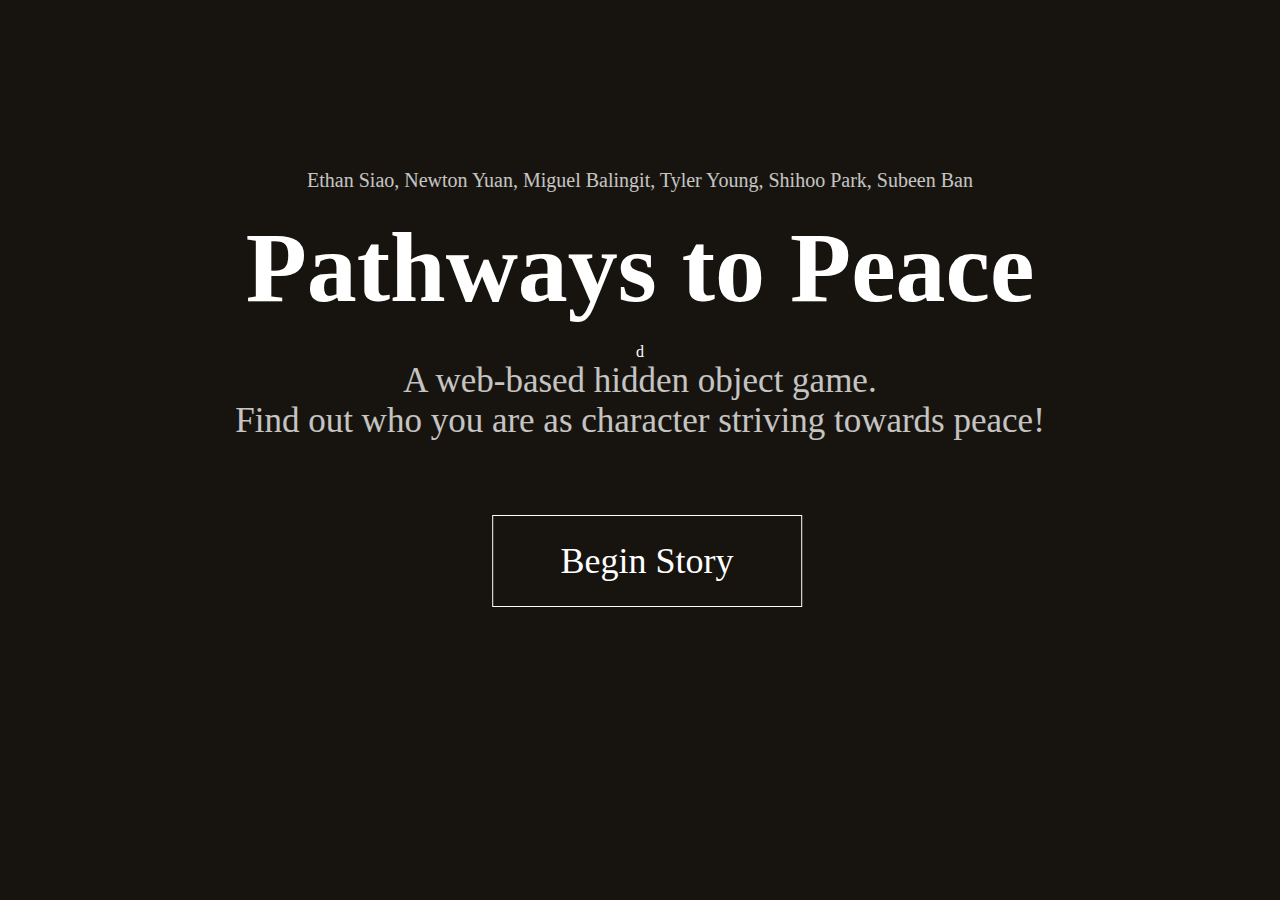
==== home.html @ 8b053512 "newton eats ass" ====
<!DOCTYPE html>
<html lang="en">
  <head>
    <meta charset="UTF-8" />
    <meta nam="viewport" content="width=device-width, initial-scale=1.0" />
    <link rel="icon" href="./favicon.svg" type="image/x-icon" />
    <link rel="stylesheet" href="./main.css" />
    <script src="./main.js"></script>
    <title>Hackathon 2024</title>
  </head>

  <body>
    <i onclick="darkMode()"
      ><img
        id="darkModeIconToggle"
        class="darkModeIcon"
        src="./icons/darkmode_icon.png"
    /></i>

    <div class="mainBody">
      <p class="names">Ethan Siao, Newton Yuan, Miguel Balingit, Tyler Young, Shihoo Park, Subeen Ban</p>
      <h1 class="mainText">Pathways to Peace</h1>d
      <p class="subtitle">A web-based hidden object game.<br> Find out who you are as character striving towards peace!</p>
      <a onclick="transitionToPage('./cutscene.html')"><div class="animated start-button">Begin Story</div></a>
  </body>
</html>
---- main.css ----
body {
  background: #17140f;
  opacity: 0;
  transition: 0.3s;
  font-family: defaultFont;
  overflow: hidden;
}

@font-face {
  font-family: defaultFont;
  src: url("./fonts/chary.ttf");
}

@font-face {
  font-family: textFont;
  src: url("./fonts/chary.ttf");
}

h1,
h2 {
  font-family: defaultFont;
  margin: 0;
}

p,
button,
a {
  font-family: textFont;
  margin: 0;
  text-decoration: none;
}

a {
  color: grey;
}

#overhead-title {
  font-size: 65px;
  position: absolute;
  left: 0; 
  right: 0; 
  margin-left: auto; 
  margin-right: auto;
  max-width: fit-content;
  top: 2rem;
}


.mainText {
  transition: 0.3s;
  color: #17140f;
  padding: 0;
  margin: 0;
  font-size: 100px;
  margin-bottom: 2vh;
}

.subtitle {
  transition: 0.3s;
  font-size: 35px;
  color: #17140f;
  opacity: 75%;
  margin-bottom: 2vh;
}

.names {
  transition: 0.3s;
  font-size: 20px;
  color: #17140f;
  opacity: 75%;
  margin-bottom: 2vh;
}

.loading-container {
  position: absolute;
  left: calc(50% - 300px);
  top: 45%;
  width: 600px;
  text-align: center;
}

.loading {
  border: 1px solid white;
  padding: 10px;
}

.progress {
  position: absolute;
  background-color: white;
  color: white;
  width: 0px;
  padding: 10px;
  bottom: 1px;
  left: 0px;
}

.mainBody {
  position: absolute;
  top: 40%;
  left: 50%;
  margin-right: -50%;
  transform: translate(-50%, -50%);
  text-align: center;
}

.iconResize {
  height: 28;
}

.btn-icon {
  transition: 0.3s;
  zoom: 5%;
  filter: brightness(0.5);
  padding: 150px;
}

.btn-down {
  zoom: 2%;
  filter: brightness(0.5);
  margin-left: 40vh;
  transition: 0.3s;
}

.btn-menu {
  margin-top: 2.5vh;
  display: flex;
  margin-bottom: 2vh;
  align-items: center;
  justify-content: center;
}

.darkMode {
  background-color: #17140f;
  color: white;
}

.dropdown {
  display: flex;
  justify-content: center;
}

.dropdown-btn {
  padding: 0.5vh 1vh 0.5vh 1vh;
}

.dropdown-btn:hover {
  background-color: rgb(0, 0, 0, 0.1);
  transition: all 0.3s ease;
}

.darkModeIcon {
  transition: 0.3s;
  zoom: 5%;
  filter: brightness(0.5);
  position: absolute;
  top: 200px;
  right: 200px;
  visibility: hidden;
}

.darkModeIcon:hover {
  transform: scale(1.2);
  transition: all 0.2s ease;
}

.darkModeText {
  transition: 0.3s;
  color: white;
}

.dropdown-content {
  background-color: rgba(0, 0, 0, 0.2);
  position: absolute;
  display: grid;
  grid-template-columns: auto auto;
  column-gap: 1vh;
  margin-top: 4vh;
  padding: 1vh 2vh 1vh 2vh;
  z-index: 1;
  opacity: 0;
  visibility: hidden;
  transition: visibility 0s 0.15s, opacity 0.15s linear;
}

.dropdown-content a {
  display: block;
  padding: 0.5vh 1vh;
}

.dropdown-content a:hover {
  background-color: rgba(0, 0, 0, 0.2);
}

.show {
  opacity: 1;
  visibility: visible;
  transition: opacity 0.15s ease-in;
}

.dropdown-rotate {
  transform: rotate(180deg);
  transition: transform 0.2s ease-out;
}

/* Poverty */

#project-container {
  display: flex;
  place-items: center;
  place-content: center;
  width: 100%;
  height: 100%;
  background-repeat: no-repeat;
  background-position: center;
  background-size: contain;
  opacity: 100%;
  transition: 0.6s;
}

#project-body {
  display: flex;
  width: 90%;
  height: 90%;
}

#project-text {
  position: relative;
  width: 30%;
  padding-right: 3vw;

  .preview-title {
    font-family: "Roboto Mono", monospace;
  }

  h1 {
    font-size: 4vw;
    margin-bottom: 30px;
  }

  .preview-description {
    font-size: 2vw;
  }

  #project-properties {
    margin-top: 3vh;
  }

  .tag-container {
    position: absolute;
  }

  .project-tag {
    border: #4e4e4e solid 2px;
    padding: 0.5vw;
    margin: 0;
    display: inline-flex;
    font-size: 1.5vw;
    font-size: 1vw;
    margin-right: 0.5vw;
  }
}

#project-buttons {
  position: absolute;
  bottom: 0;
}

#project-preview {
  display: inline;
  place-content: center;
  place-items: center;
  width: 70%;
  overflow-y: scroll;
}

.preview-content {
  -webkit-box-sizing: border-box; /* Safari/Chrome, other WebKit */
  -moz-box-sizing: border-box; /* Firefox, other Gecko */
  box-sizing: border-box; /* Opera/IE 8+ */
  width: calc(100% - 20px);
  height: auto;
  margin: 10px;
  padding: 0;
}

.scrollbar {
  scrollbar-color: #4e4e4e transparent;
}

.project-btn {
  display: inline-flex;
  align-items: center;
  border: #4e4e4e solid 2px;
  padding: 0.5vw;
  margin: 0;
  margin-right: 0.5vw;
  cursor: pointer;

  p {
    font-size: 1vw;
    margin-left: 0.3vw;
    margin-right: 0.3vw;
  }
}

.project-btn:hover {
  transition-duration: 0.3s;
  opacity: 0.5;
}

.direction {
  position: fixed;
  top: 50%;

  img:hover {
    transition-duration: 0.3s;
    transform: scale(1.5);
  }
}

#right-direction {
  right: 1%;
}

#left-direction {
  left: 1%;
}

.start-button {
  position: relative;
  top: 56px;
  width: 260px;
  font-size: 36px;
  padding: 24px;
  left: calc(50% - 148px);
}

.inventory {
  position: absolute;
  bottom: 16px;
  right: 36px;
  width: 150px;
  font-size: 24px;
  padding: 16px;
  text-align: center;
}

.end-button {
  position: absolute;
  bottom: 36px;
  right: 36px;
  width: 150px;
  font-size: 24px;
  padding: 16px;
  text-align: center;
  opacity: 0; /* Initially hidden */
  transition: opacity 2s; /* Transition duration */
}

.animated {
  transition-duration: 0.3s;
  background-color: transparent;
  border: 1px solid white;
  font-family: defaultFont;
  cursor: pointer;
  color: white;
  background-color: #17140f;
}

.animated:hover {
  background-color: white;
  color: #17140f;
}

.home-button {
  position: absolute;
  top: 24px;
  left: 36px;
  width: 36px;
  font-size: 24px;
  padding: 16px;
  text-align: center;
}

.home-button img {
  position: relative;
  filter: invert(1);
  transition-duration: 0.3s;
  width: 24px;
}

.home-button:hover img {
  filter: invert(0);
}

.inventory img {
  position: relative;
  top: 4px;
  filter: invert(1);
  transition-duration: 0.3s;
  width: 24px;
  margin-right: 12px;
}

.inventory:hover img {
  filter: invert(0);
}

.tagcloud {
  font-family: "Poppins", sans-serif;
  font-size: 20px;
  font-weight: 650;
  margin-left: 30%;
}
.tagcloud--item:hover {
  color: #36454f;
}

.content {
  opacity: 0.3;
  position: absolute;
  top: 50px;
  right: 450px;
  z-index: -1;
}

.ending {
  opacity: 100%;
  transition-duration: 7s;
}

.scene-count {
  color: white;
  position: absolute;
  left: 2rem;
  bottom: 2rem;
  font-size: 40px;
}

.cutscene-text {
  font-size: 60px;
  transition-duration: 0.6s;
  color: rgb(167, 167, 167);
}

.second {
  opacity: 0;
}

.third {
  opacity: 0;
}

.fourth {
  opacity: 0;
}

.cutscene-text strong {
  color: white;
}

.cutscene-button {
  position: relative;
  top: 56px;
  width: 220px;
  font-size: 24px;
  padding: 16px;
  left: calc(50% - 122px);
  opacity: 0;
  transition-duration: 0.6s;
}

#left-hand {
  position: absolute;
  color: #4e4e4e;
  right: 40%;
  top: -100%;
  scale: 1;
  overflow: hidden;
  opacity: 0.1;
  -webkit-animation: breathing 8s ease-out infinite normal;
  animation: breathing 8s ease-out infinite normal;
}

#right-hand {
  position: absolute;
  color: #4e4e4e;
  opacity: 0.1;
  scale: 1;
  left: 40%;
  top: -100%;
  -webkit-animation: breathing 8s ease-out infinite normal;
  animation: breathing 8s ease-out infinite normal;
}

@-webkit-keyframes breathing {
  0% {
    -webkit-transform: scale(0.9);
    transform: scale(0.9);
  }

  25% {
    -webkit-transform: scale(1);
    transform: scale(1);
  }

  60% {
    -webkit-transform: scale(0.9);
    transform: scale(0.9);
  }

  100% {
    -webkit-transform: scale(0.9);
    transform: scale(0.9);
  }
}

@keyframes breathing {
  0% {
    -webkit-transform: scale(0.9);
    -ms-transform: scale(0.9);
    transform: scale(0.9);
  }

  25% {
    -webkit-transform: scale(1);
    -ms-transform: scale(1);
    transform: scale(1);
  }

  50% {
    -webkit-transform: scale(0.9);
    -ms-transform: scale(0.9);
    transform: scale(0.9);
  }

  75% {
    -webkit-transform: scale(1);
    -ms-transform: scale(1);
    transform: scale(1);
  }

  100% {
    -webkit-transform: scale(0.9);
    -ms-transform: scale(0.9);
    transform: scale(0.9);
  }
}

.inventory-item {
  width: 70px;
  padding: 10px;
  opacity: 0;
}

.inventory-bar {
  background: #17140f;
  border: 1px solid white;
  position: absolute;
  bottom: 45px;
  padding-left: 12px;
  padding-right: 12px;
}

.share-results {
  position: absolute;
  bottom: 36px;
  left: 36px;
  width: 200px;
  font-size: 24px;
  padding: 16px;
  text-align: center;
}

.results-container {
  position: relative;
  top: 50px;
  border: 1px solid white;
  background-color: #17140f;
}

.results-button {
  position: absolute;
  top: 200px;
  left: calc(50% - 118px);
  width: 220px;
  font-size: 32px;
  padding: 20px;
  text-align: center;
  opacity: 0;
  transition: opacity 0.6s;
}

.choice-modal {
  position: absolute;
  top: 300px;
  height: 250px;
  width: 800px;
  left: calc(50% - 400px);
  border: 1px solid white;
  background-color: #17140f;
  z-index: 10;
  box-shadow: 0 200px 400px rgba(0, 0, 0, 0.5); /* Increased values for a more obvious shadow */
}

.choice-button-1 {
  left: calc(50% - 350px);
}

.choice-button-2 {
  left: calc(50% - 100px);
}

.choice-button-3 {
  left: calc(50% + 150px);
}

.modal-text {
  padding: 16px;
}

.modal-title {
  text-align: center;
  padding: 16px;
  font-size: 24px;
}

.choice-button {
  position: absolute;
  bottom: 40px;
  width: 180px;
  font-size: 20px;
  padding: 14px;
  text-align: center;
}

.coins {
  display: none;
}

.clothing {
  display: none;
}

.mirror {
  display: none;
}

.food {
  display: none;
}

.wheel {
  display: none;
}

.shoes {
  display: none;
}

.doll {
  display: none;
}

.laptop {
  display: none;
}

.finding-items {
  scale: 1;
  transition: 0.6s;
}

.finding-items:hover {
  scale: 1.2;
  transition: 0.6s;
}
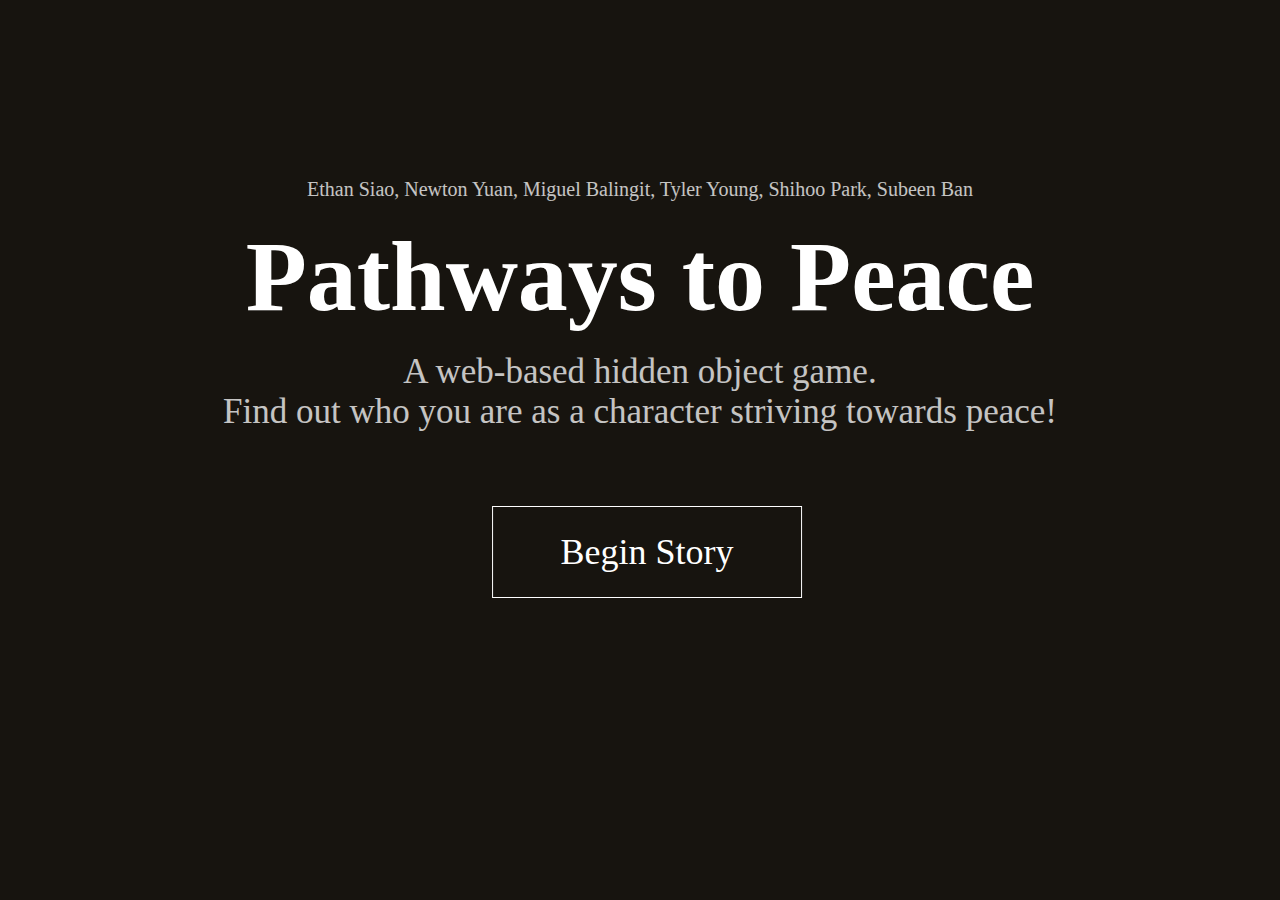
==== commit d3b1f81e: "fix issues" ====
--- a/home.html
+++ b/home.html
@@ -19,8 +19,8 @@
 
     <div class="mainBody">
       <p class="names">Ethan Siao, Newton Yuan, Miguel Balingit, Tyler Young, Shihoo Park, Subeen Ban</p>
-      <h1 class="mainText">Pathways to Peace</h1>d
-      <p class="subtitle">A web-based hidden object game.<br> Find out who you are as character striving towards peace!</p>
+      <h1 class="mainText">Pathways to Peace</h1>
+      <p class="subtitle">A web-based hidden object game.<br> Find out who you are as a character striving towards peace!</p>
       <a onclick="transitionToPage('./cutscene.html')"><div class="animated start-button">Begin Story</div></a>
   </body>
 </html>
--- a/main.css
+++ b/main.css
@@ -420,7 +420,8 @@
   opacity: 0.3;
   position: absolute;
   top: 50px;
-  right: 450px;
+  left: 50%;
+  transform: translate(-80%, 0);
   z-index: -1;
 }
 
@@ -548,7 +549,7 @@
 }
 
 .inventory-item {
-  width: 70px;
+  width: 50px;
   padding: 10px;
   opacity: 0;
 }
@@ -573,10 +574,13 @@
 }
 
 .results-container {
-  position: relative;
-  top: 50px;
+  position: absolute;
+  left: 50%;
+  transform: translate(-50%, -40%);
+  top: 5%;
   border: 1px solid white;
   background-color: #17140f;
+  transition: opacity 0.6s;
 }
 
 .results-button {
@@ -622,7 +626,7 @@
 .modal-title {
   text-align: center;
   padding: 16px;
-  font-size: 24px;
+  font-size: 32px;
 }
 
 .choice-button {
@@ -675,3 +679,23 @@
   scale: 1.2;
   transition: 0.6s;
 }
+
+.survivor {
+  opacity: 0;
+}
+
+.striver {
+  opacity: 0;
+}
+
+.helper {
+  opacity: 0;
+}
+
+.innovator {
+  opacity: 0;
+}
+
+.advocate {
+  opacity: 0;
+}